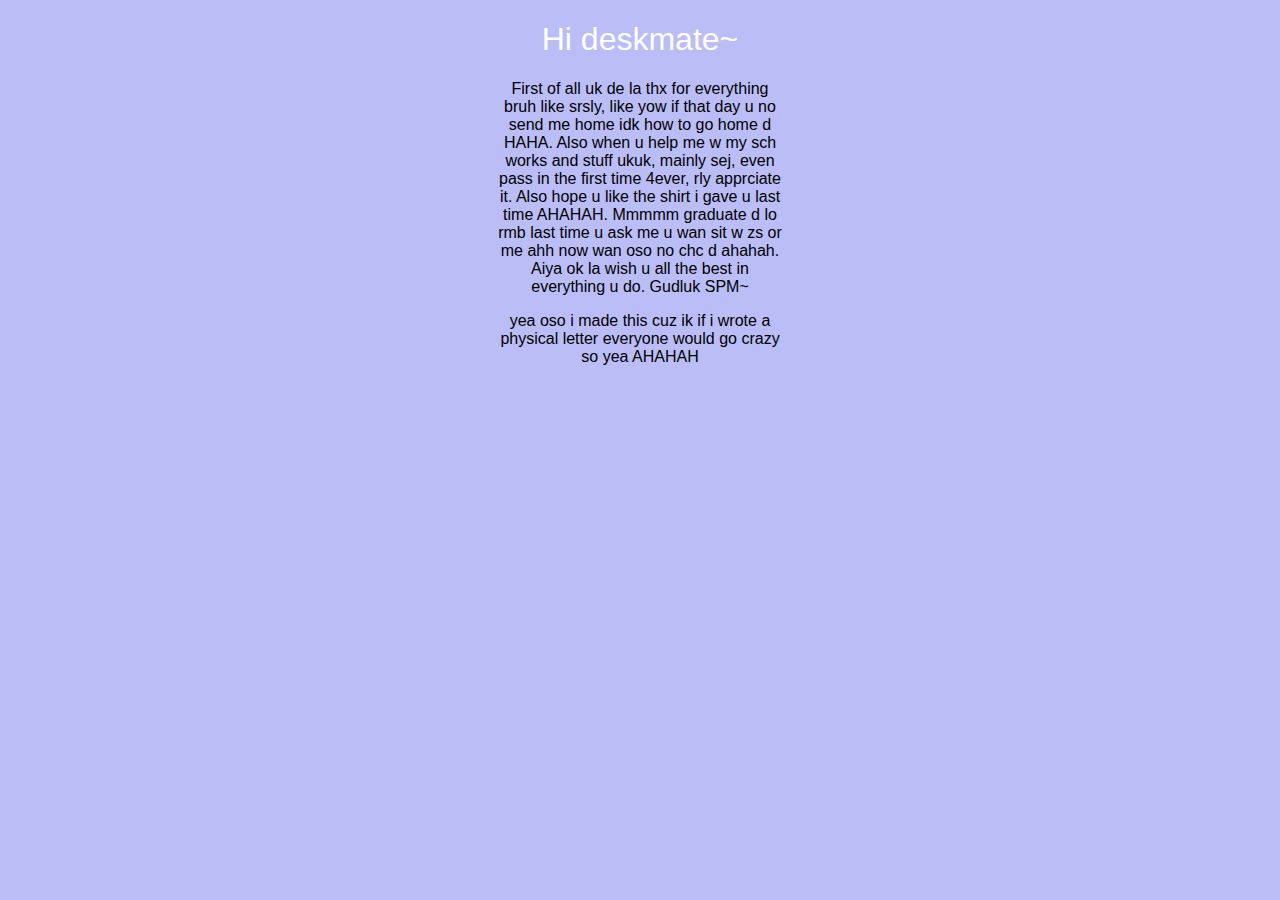
==== index.html @ 867b5f04 "Rename letter.html to index.html" ====
<!DOCTYPE html>
<html>
  <head>
    <meta charset="utf-8">
    <meta name="viewport" content="width=device-width">
    <title>deskmate?</title>
    <link href="style.css" rel="stylesheet" type="text/css"
    />
    <script>
      alert("Hi Shijiaa")
      alert("Actually")
      alert("I kinda wanna tell u some stuff")
      alert("Give u this la")
    </script>
  </head>
  <body>
    <script src="script.js"></script>
    <h1>Hi deskmate~</h1>
    <p>
      First of all uk de la thx for everything bruh like
      srsly,  like yow if that day u no send me home idk
      how to go home d HAHA. Also when u help me w my sch
      works and stuff ukuk, mainly sej, even pass in 
      the first time 4ever, rly apprciate it. Also hope u like
      the shirt i gave u last time AHAHAH. Mmmmm graduate d lo
      rmb last time u ask me u wan sit w zs or me ahh now wan 
      oso no chc d ahahah. Aiya ok la wish u all the best in 
      everything u do. Gudluk SPM~
    </p>

    <p>yea oso i made this cuz ik if i wrote a physical letter
      everyone would go crazy so yea AHAHAH
    </p>
  </body>
  <style>
    body{
      background-color: #BBBDF6;
    }
    
    h1{
    color: #fff;
    font-family: 'Franklin Gothic Medium', 'Arial Narrow', Arial, sans-serif;
    font-weight: lighter;
    text-align: center;
  }

  p{
    font-family: 'Franklin Gothic Medium', 'Arial Narrow', Arial, sans-serif;
    font-weight: lighter;
    text-align: center;
    margin-left: 490px;
    margin-right: 490px;
    
    
  }
    
  </style>
</html>
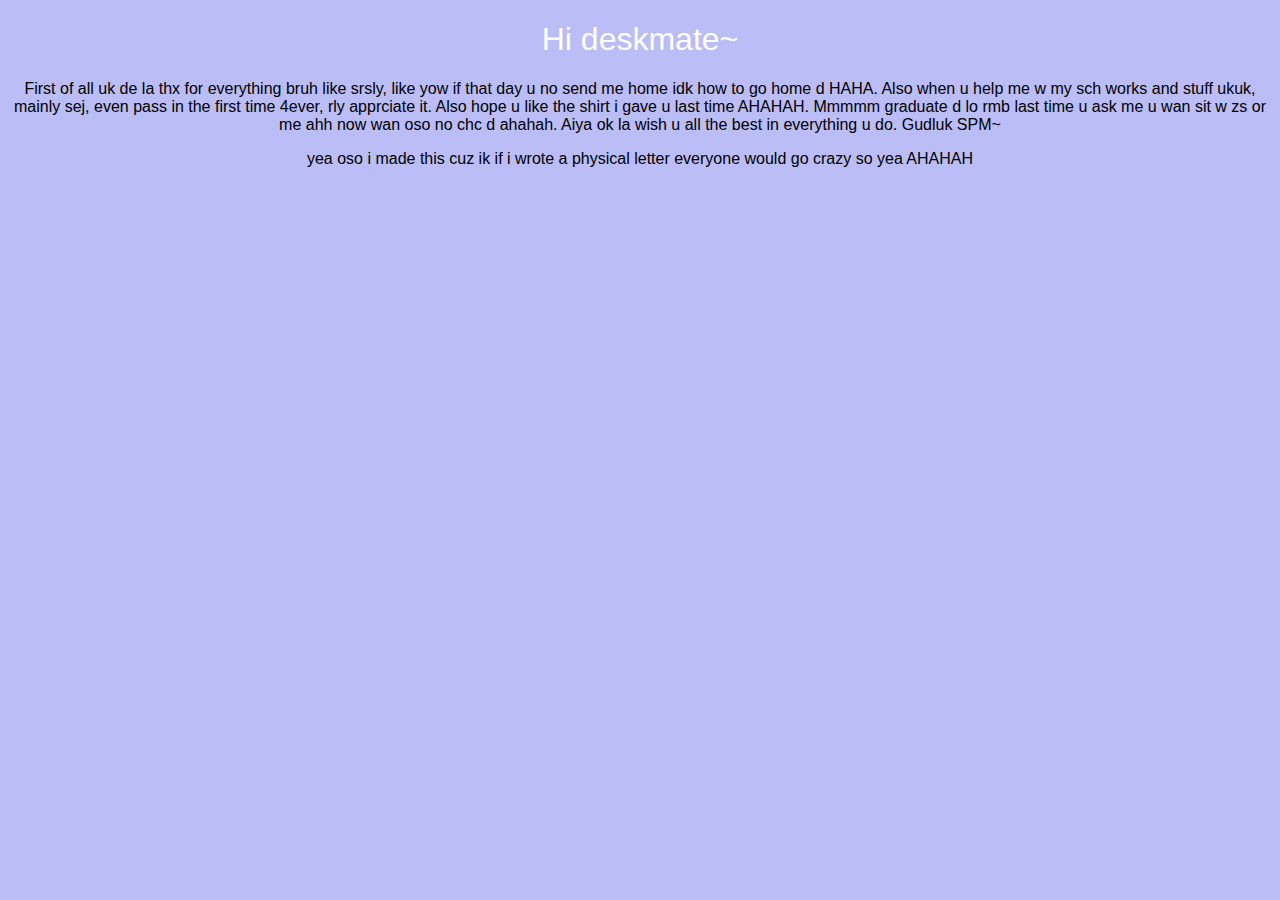
==== commit 545e16df: "Rename letter.html to index.html" ====
--- a/index.html
+++ b/index.html
@@ -48,8 +48,7 @@
     font-family: 'Franklin Gothic Medium', 'Arial Narrow', Arial, sans-serif;
     font-weight: lighter;
     text-align: center;
-    margin-left: 490px;
-    margin-right: 490px;
+    
     
     
   }
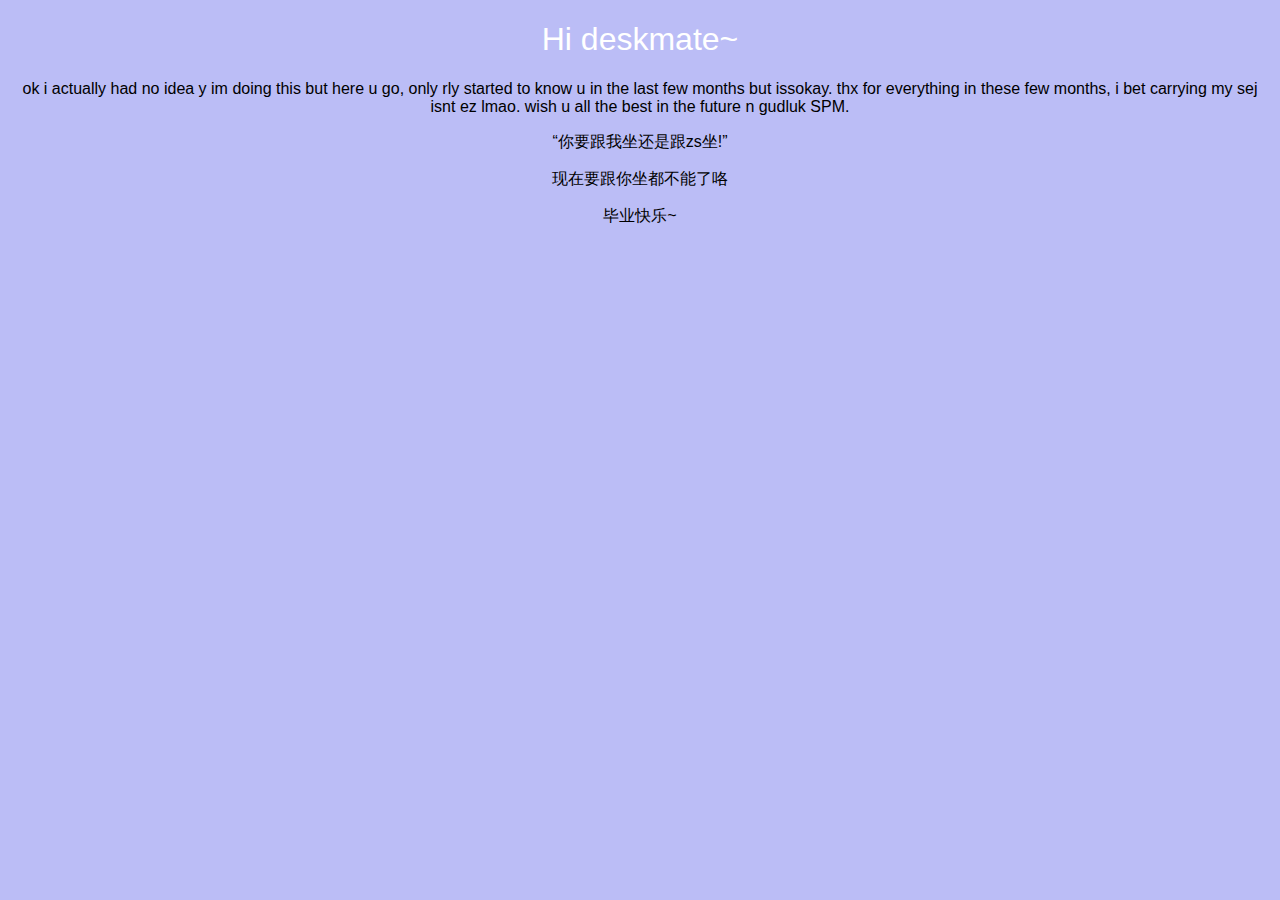
==== commit 2d332c11: "Rename letter.html to index.html" ====
--- a/index.html
+++ b/index.html
@@ -8,28 +8,30 @@
     />
     <script>
       alert("Hi Shijiaa")
-      alert("Actually")
-      alert("I kinda wanna tell u some stuff")
-      alert("Give u this la")
+      alert("This is kinda like a letter ig")
     </script>
   </head>
   <body>
     <script src="script.js"></script>
     <h1>Hi deskmate~</h1>
     <p>
-      First of all uk de la thx for everything bruh like
-      srsly,  like yow if that day u no send me home idk
-      how to go home d HAHA. Also when u help me w my sch
-      works and stuff ukuk, mainly sej, even pass in 
-      the first time 4ever, rly apprciate it. Also hope u like
-      the shirt i gave u last time AHAHAH. Mmmmm graduate d lo
-      rmb last time u ask me u wan sit w zs or me ahh now wan 
-      oso no chc d ahahah. Aiya ok la wish u all the best in 
-      everything u do. Gudluk SPM~
+      ok i actually had no idea y im doing this but here u go, 
+      only rly started to know u in the last few months but issokay.
+      thx for everything in these few months, i bet carrying my sej isnt ez lmao.
+      wish u all the best in the future n gudluk SPM. 
     </p>
 
-    <p>yea oso i made this cuz ik if i wrote a physical letter
-      everyone would go crazy so yea AHAHAH
+    <p>
+      “你要跟我坐还是跟zs坐!”
+    </p>
+
+    <p>
+      现在要跟你坐都不能了咯
+    </p>
+    
+
+    <p>
+      毕业快乐~
     </p>
   </body>
   <style>
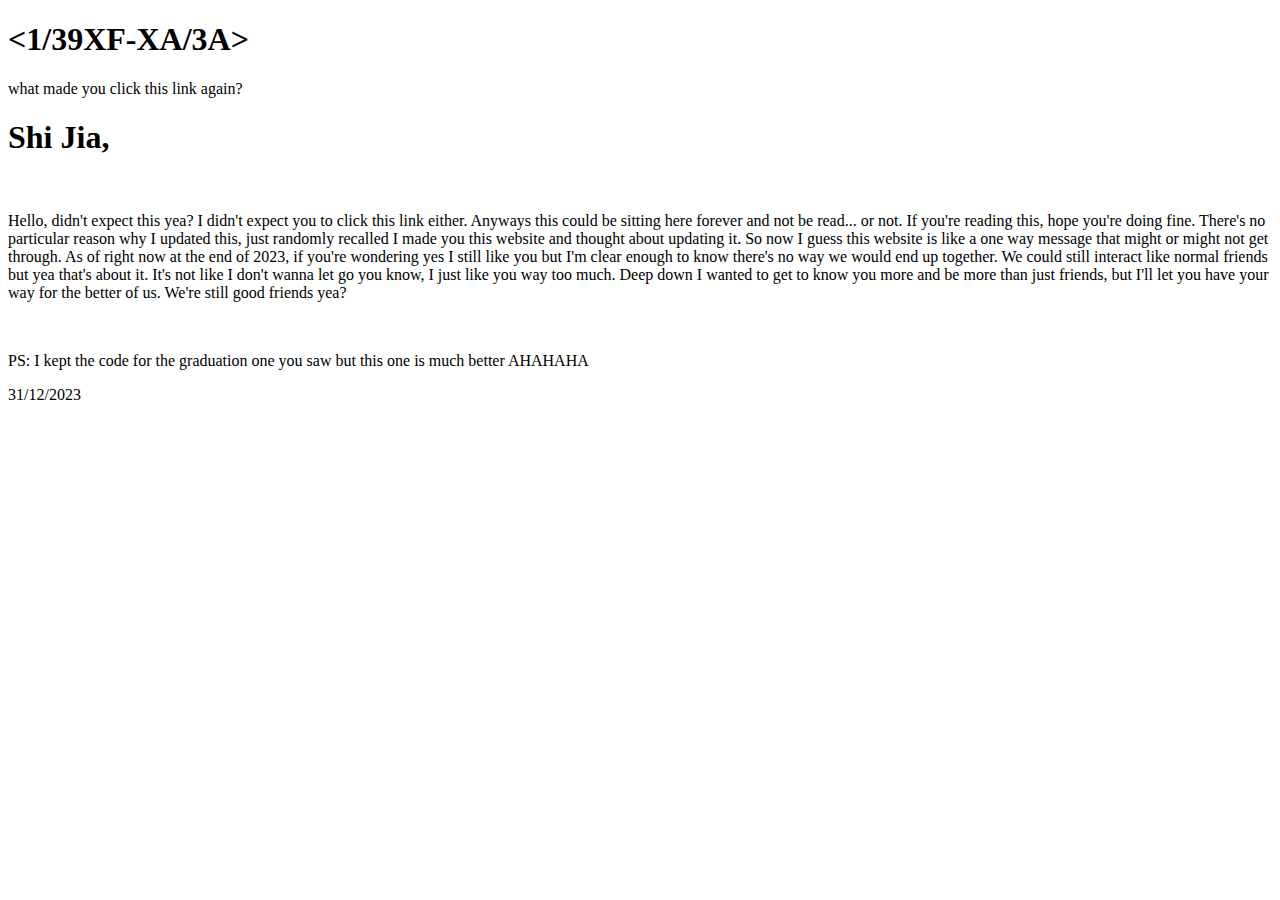
==== commit 6ac54b6a: "Update and rename L2.html to index.html" ====
--- a/index.html
+++ b/index.html
@@ -1,59 +1,39 @@
 <!DOCTYPE html>
 <html>
-  <head>
-    <meta charset="utf-8">
-    <meta name="viewport" content="width=device-width">
-    <title>deskmate?</title>
-    <link href="style.css" rel="stylesheet" type="text/css"
-    />
-    <script>
-      alert("Hi Shijiaa")
-      alert("This is kinda like a letter ig")
-    </script>
-  </head>
-  <body>
-    <script src="script.js"></script>
-    <h1>Hi deskmate~</h1>
-    <p>
-      ok i actually had no idea y im doing this but here u go, 
-      only rly started to know u in the last few months but issokay.
-      thx for everything in these few months, i bet carrying my sej isnt ez lmao.
-      wish u all the best in the future n gudluk SPM. 
-    </p>
 
-    <p>
-      “你要跟我坐还是跟zs坐!”
-    </p>
+<head>
+  <title><1/39XF-XA/3A></title>
+  <meta name="viewport" content="width=device-width,initial-scale=1.0">
+  <link rel="stylesheet" href="L2.css">
+</head>
 
-    <p>
-      现在要跟你坐都不能了咯
-    </p>
-    
+<body>
+  <section class="A">
+  <header class="header">
+    <div class="title">
+      <h1><1/39XF-XA/3A></h1>
+      <p>what made you click this link again?</p>
+    </div>
+  </header>
+  </section>
 
-    <p>
-      毕业快乐~
-    </p>
-  </body>
-  <style>
-    body{
-      background-color: #BBBDF6;
-    }
-    
-    h1{
-    color: #fff;
-    font-family: 'Franklin Gothic Medium', 'Arial Narrow', Arial, sans-serif;
-    font-weight: lighter;
-    text-align: center;
-  }
+  <section class="B">
+    <div class="wrapper-1">
+        <h1>Shi Jia,</h1>
+        <br>
+        <p>Hello, didn't expect this yea? I didn't expect you to click this link either. Anyways this could be sitting here forever and not be read...
+          or not. If you're reading this, hope you're doing fine. There's no particular reason why I updated this, just randomly recalled I made you
+          this website and thought about updating it. So now I guess this website is like a one way message that might or might not get through. As of right
+          now at the end of 2023, if you're wondering yes I still like you but I'm clear enough to know there's no way we would end up together. We could still
+          interact like normal friends but yea that's about it. It's not like I don't wanna let go you know, I just like you way too much. Deep down I wanted to get to know you more and be more than just friends, but I'll let you 
+          have your way for the better of us. We're still good friends yea?
+        </p>
+        <br>
+        <p>PS: I kept the code for the graduation one you saw but this one is much better AHAHAHA</p>
+        <p class="end">31/12/2023</p>
+    </div>
+  </section>
 
-  p{
-    font-family: 'Franklin Gothic Medium', 'Arial Narrow', Arial, sans-serif;
-    font-weight: lighter;
-    text-align: center;
-    
-    
-    
-  }
-    
-  </style>
+</body>
+
 </html>
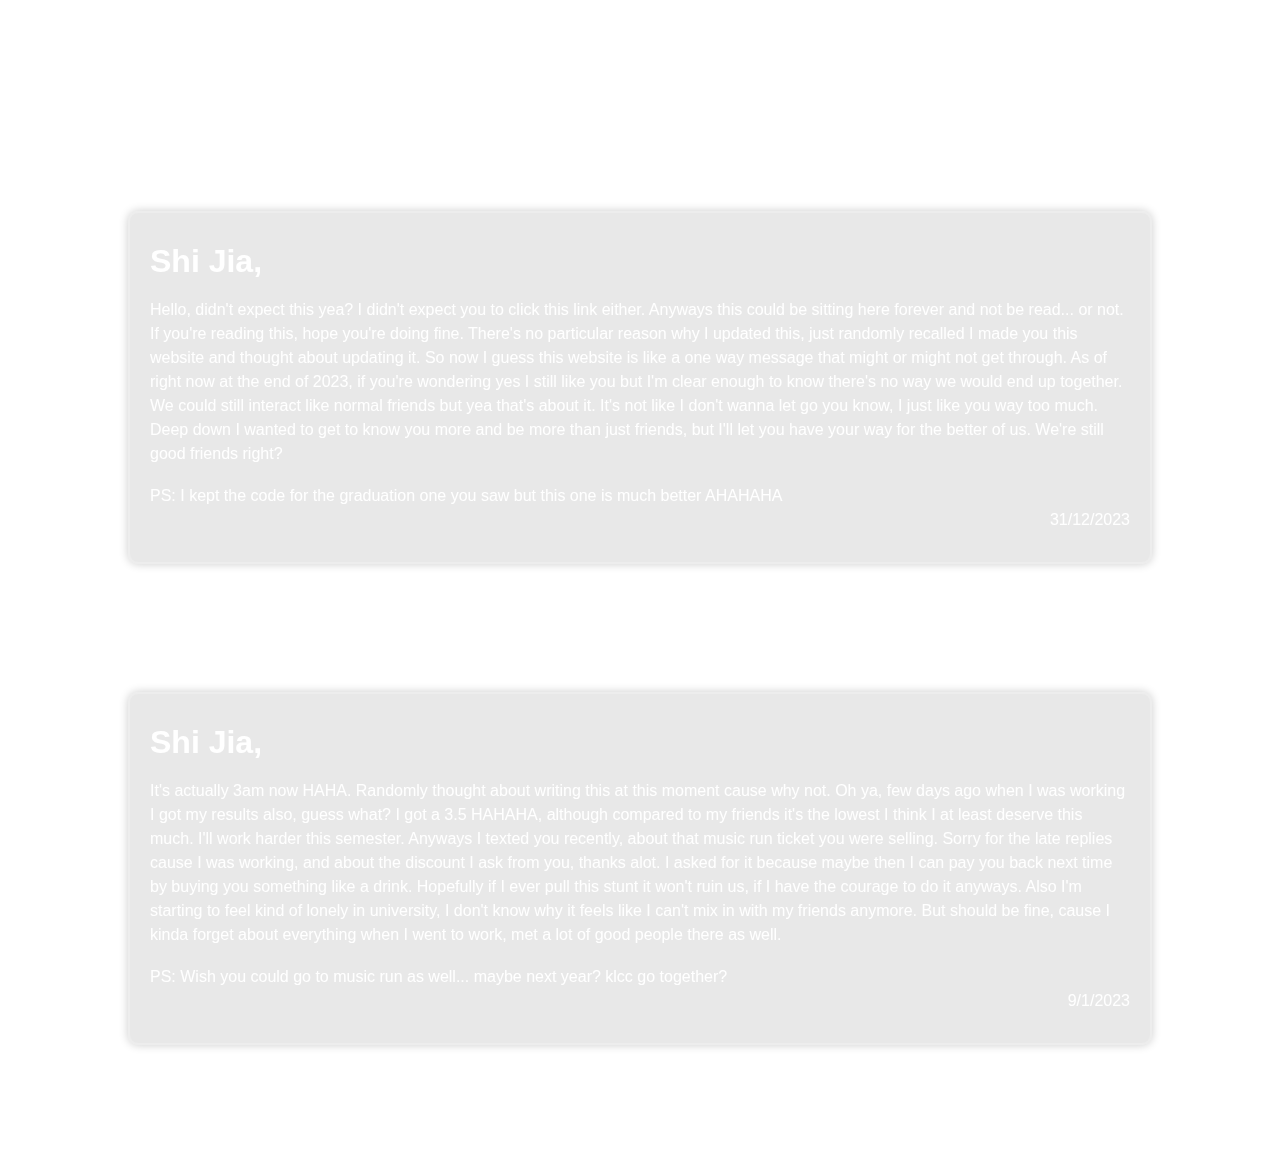
==== commit 67434f70: "Update index.html" ====
--- a/index.html
+++ b/index.html
@@ -17,8 +17,8 @@
   </header>
   </section>
 
-  <section class="B">
-    <div class="wrapper-1">
+  <section class="container">
+    <div class="wrapper">
         <h1>Shi Jia,</h1>
         <br>
         <p>Hello, didn't expect this yea? I didn't expect you to click this link either. Anyways this could be sitting here forever and not be read...
@@ -26,7 +26,7 @@
           this website and thought about updating it. So now I guess this website is like a one way message that might or might not get through. As of right
           now at the end of 2023, if you're wondering yes I still like you but I'm clear enough to know there's no way we would end up together. We could still
           interact like normal friends but yea that's about it. It's not like I don't wanna let go you know, I just like you way too much. Deep down I wanted to get to know you more and be more than just friends, but I'll let you 
-          have your way for the better of us. We're still good friends yea?
+          have your way for the better of us. We're still good friends right?
         </p>
         <br>
         <p>PS: I kept the code for the graduation one you saw but this one is much better AHAHAHA</p>
@@ -34,6 +34,23 @@
     </div>
   </section>
 
+  <section class="container">
+    <div class="wrapper">
+        <h1>Shi Jia,</h1>
+        <br>
+        <p>It's actually 3am now HAHA. Randomly thought about writing this at this moment cause why not. Oh ya, few days ago when I was working I got my results
+          also, guess what? I got a 3.5 HAHAHA, although compared to my friends it's the lowest I think I at least deserve this much. I'll work harder this semester.
+          Anyways I texted you recently, about that music run ticket you were selling. Sorry for the late replies cause I was working, and about the discount I ask 
+          from you, thanks alot. I asked for it because maybe then I can pay you back next time by buying you something like a drink. Hopefully if I ever pull this 
+          stunt it won't ruin us, if I have the courage to do it anyways. Also I'm starting to feel kind of lonely in university, I don't know why it feels like I can't
+          mix in with my friends anymore. But should be fine, cause I kinda forget about everything when I went to work, met a lot of good people there as well.
+        </p>
+        <br>
+        <p>PS: Wish you could go to music run as well... maybe next year? klcc go together?</p>
+        <p class="end">9/1/2023</p>
+    </div>
+  </section>
+
 </body>
 
 </html>
--- a/L2.css
+++ b/L2.css
@@ -0,0 +1,58 @@
+*{
+  margin: 0;
+  padding: 0;
+  box-sizing: border-box;
+  font-family: sans-serif;
+  color: #fff;
+}
+
+body{
+  background-image: 
+  url(SKC.jpeg);
+  background-repeat: no-repeat;
+  background-size: cover;
+  background-attachment: fixed;
+  background-position: center;
+  display: block;
+  justify-content: center;
+  align-items: center;
+  margin-bottom: 10%;
+}
+
+header{
+  display: block;
+  align-items: center;
+  text-align: center;
+  padding-top: 20px;
+}
+
+.title{
+  font-weight: 500;
+  letter-spacing: 1px;
+  font-size: 18px;
+}
+
+.container{
+  padding-top: 10%;
+  padding-left: 10%;
+  padding-right: 10%;
+}
+
+.wrapper{
+  background: rgba(0, 0, 0, 0.092);
+  border: 2px solid rgba(255, 255, 255, .2);
+  backdrop-filter:blur(10px);
+  box-shadow: 0 0 10px rgba(0, 0, 0, .2);
+  color: #fff;
+  border-radius: 10px;
+  padding: 30px 20px;
+}
+
+.wrapper p{
+  font-size: 16px;
+  line-height: 1.5;
+}
+
+.end{
+  text-align: right;
+}
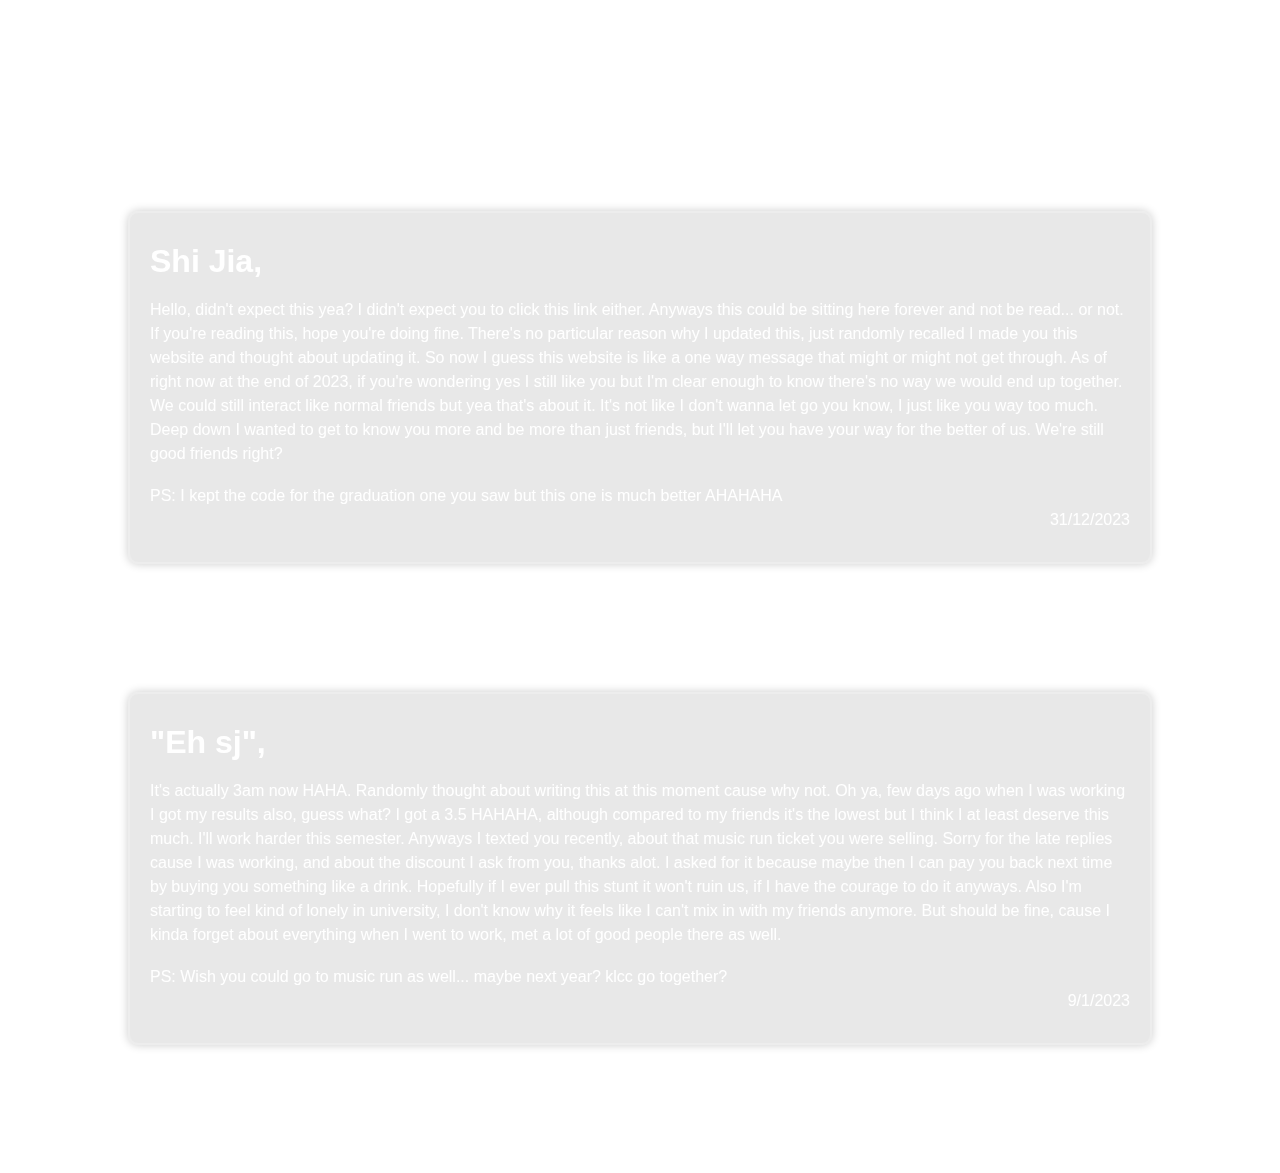
==== commit 795f8b82: "Update index.html" ====
--- a/index.html
+++ b/index.html
@@ -36,10 +36,10 @@
 
   <section class="container">
     <div class="wrapper">
-        <h1>Shi Jia,</h1>
+        <h1>"Eh sj",</h1>
         <br>
         <p>It's actually 3am now HAHA. Randomly thought about writing this at this moment cause why not. Oh ya, few days ago when I was working I got my results
-          also, guess what? I got a 3.5 HAHAHA, although compared to my friends it's the lowest I think I at least deserve this much. I'll work harder this semester.
+          also, guess what? I got a 3.5 HAHAHA, although compared to my friends it's the lowest but I think I at least deserve this much. I'll work harder this semester.
           Anyways I texted you recently, about that music run ticket you were selling. Sorry for the late replies cause I was working, and about the discount I ask 
           from you, thanks alot. I asked for it because maybe then I can pay you back next time by buying you something like a drink. Hopefully if I ever pull this 
           stunt it won't ruin us, if I have the courage to do it anyways. Also I'm starting to feel kind of lonely in university, I don't know why it feels like I can't
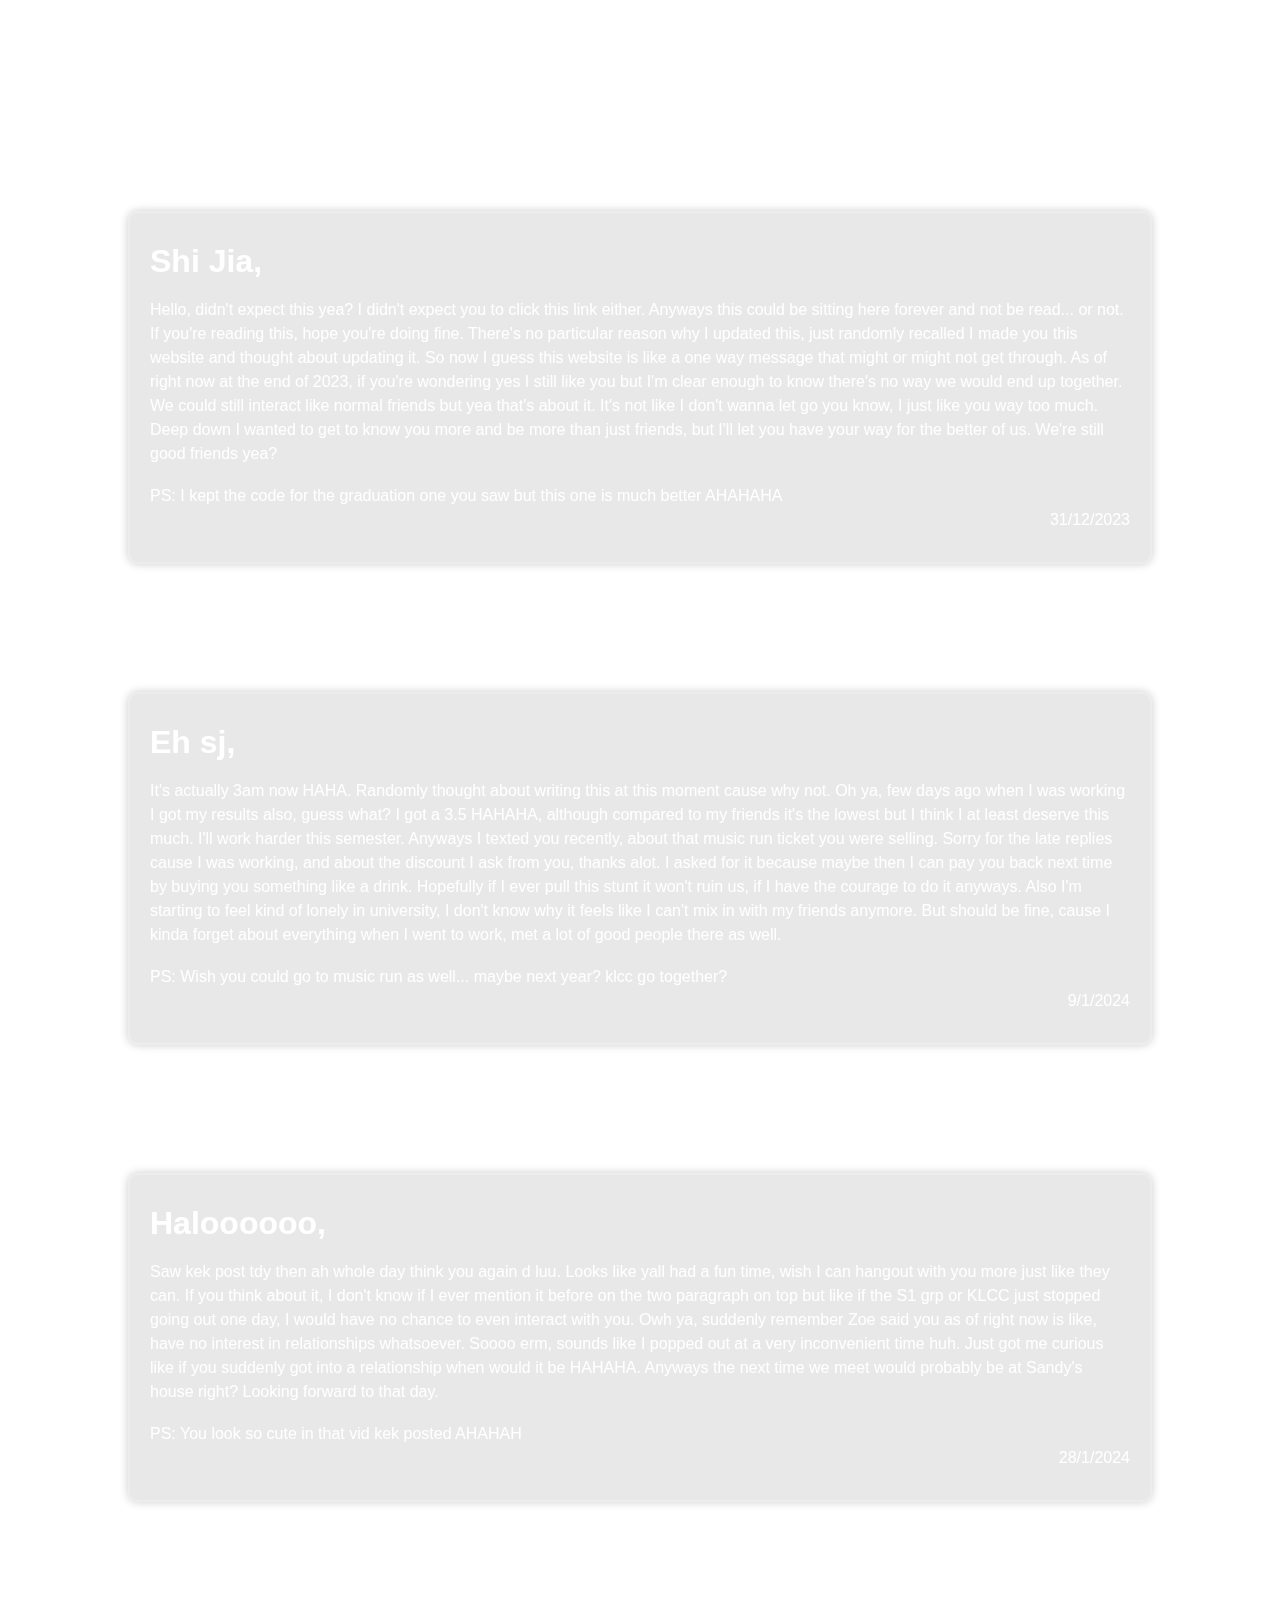
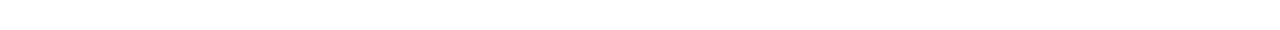
==== commit 936a90ca: "Update index.html" ====
--- a/index.html
+++ b/index.html
@@ -8,48 +8,69 @@
 </head>
 
 <body>
-  <section class="A">
-  <header class="header">
-    <div class="title">
-      <h1><1/39XF-XA/3A></h1>
-      <p>what made you click this link again?</p>
-    </div>
-  </header>
-  </section>
 
-  <section class="container">
-    <div class="wrapper">
-        <h1>Shi Jia,</h1>
-        <br>
-        <p>Hello, didn't expect this yea? I didn't expect you to click this link either. Anyways this could be sitting here forever and not be read...
-          or not. If you're reading this, hope you're doing fine. There's no particular reason why I updated this, just randomly recalled I made you
-          this website and thought about updating it. So now I guess this website is like a one way message that might or might not get through. As of right
-          now at the end of 2023, if you're wondering yes I still like you but I'm clear enough to know there's no way we would end up together. We could still
-          interact like normal friends but yea that's about it. It's not like I don't wanna let go you know, I just like you way too much. Deep down I wanted to get to know you more and be more than just friends, but I'll let you 
-          have your way for the better of us. We're still good friends right?
-        </p>
-        <br>
-        <p>PS: I kept the code for the graduation one you saw but this one is much better AHAHAHA</p>
-        <p class="end">31/12/2023</p>
-    </div>
-  </section>
+  <div class="bg"></div>
 
-  <section class="container">
-    <div class="wrapper">
-        <h1>"Eh sj",</h1>
-        <br>
-        <p>It's actually 3am now HAHA. Randomly thought about writing this at this moment cause why not. Oh ya, few days ago when I was working I got my results
-          also, guess what? I got a 3.5 HAHAHA, although compared to my friends it's the lowest but I think I at least deserve this much. I'll work harder this semester.
-          Anyways I texted you recently, about that music run ticket you were selling. Sorry for the late replies cause I was working, and about the discount I ask 
-          from you, thanks alot. I asked for it because maybe then I can pay you back next time by buying you something like a drink. Hopefully if I ever pull this 
-          stunt it won't ruin us, if I have the courage to do it anyways. Also I'm starting to feel kind of lonely in university, I don't know why it feels like I can't
-          mix in with my friends anymore. But should be fine, cause I kinda forget about everything when I went to work, met a lot of good people there as well.
-        </p>
-        <br>
-        <p>PS: Wish you could go to music run as well... maybe next year? klcc go together?</p>
-        <p class="end">9/1/2023</p>
-    </div>
-  </section>
+
+    <section class="A">
+    <header class="header">
+      <div class="title">
+        <h1><1/39XF-XA/3A></h1>
+        <p>what made you click this link again?</p>
+      </div>
+    </header>
+    </section>
+
+    <section class="container">
+      <div class="wrapper">
+          <h1>Shi Jia,</h1>
+          <br>
+          <p>Hello, didn't expect this yea? I didn't expect you to click this link either. Anyways this could be sitting here forever and not be read...
+            or not. If you're reading this, hope you're doing fine. There's no particular reason why I updated this, just randomly recalled I made you
+            this website and thought about updating it. So now I guess this website is like a one way message that might or might not get through. As of right
+            now at the end of 2023, if you're wondering yes I still like you but I'm clear enough to know there's no way we would end up together. We could still
+            interact like normal friends but yea that's about it. It's not like I don't wanna let go you know, I just like you way too much. Deep down I wanted to get to know you more and be more than just friends, but I'll let you 
+            have your way for the better of us. We're still good friends yea?
+          </p>
+          <br>
+          <p>PS: I kept the code for the graduation one you saw but this one is much better AHAHAHA</p>
+          <p class="end">31/12/2023</p>
+      </div>
+    </section>
+
+    <section class="container">
+      <div class="wrapper">
+          <h1>Eh sj,</h1>
+          <br>
+          <p>It's actually 3am now HAHA. Randomly thought about writing this at this moment cause why not. Oh ya, few days ago when I was working I got my results
+            also, guess what? I got a 3.5 HAHAHA, although compared to my friends it's the lowest but I think I at least deserve this much. I'll work harder this semester.
+            Anyways I texted you recently, about that music run ticket you were selling. Sorry for the late replies cause I was working, and about the discount I ask 
+            from you, thanks alot. I asked for it because maybe then I can pay you back next time by buying you something like a drink. Hopefully if I ever pull this 
+            stunt it won't ruin us, if I have the courage to do it anyways. Also I'm starting to feel kind of lonely in university, I don't know why it feels like I can't
+            mix in with my friends anymore. But should be fine, cause I kinda forget about everything when I went to work, met a lot of good people there as well.
+          </p>
+          <br>
+          <p>PS: Wish you could go to music run as well... maybe next year? klcc go together?</p>
+          <p class="end">9/1/2024</p>
+      </div>
+    </section>
+
+    <section class="container">
+      <div class="wrapper">
+          <h1>Haloooooo,</h1>
+          <br>
+          <p>Saw kek post tdy then ah whole day think you again d luu. Looks like yall had a fun time, wish I can hangout with you more just like they can. If you think about it,
+            I don't know if I ever mention it before on the two paragraph on top but like if the S1 grp or KLCC just stopped going out one day, I would have no chance to even 
+            interact with you. Owh ya, suddenly remember Zoe said you as of right now is like, have no interest in relationships whatsoever. Soooo erm, sounds like I popped out 
+            at a very inconvenient time huh. Just got me curious like if you suddenly got into a relationship when would it be HAHAHA. Anyways the next time we meet would probably be 
+            at Sandy's house right? Looking forward to that day. 
+          </p>
+          <br>
+          <p>PS: You look so cute in that vid kek posted AHAHAH</p>
+          <p class="end">28/1/2024</p>
+      </div>
+    </section>
+
 
 </body>
 
